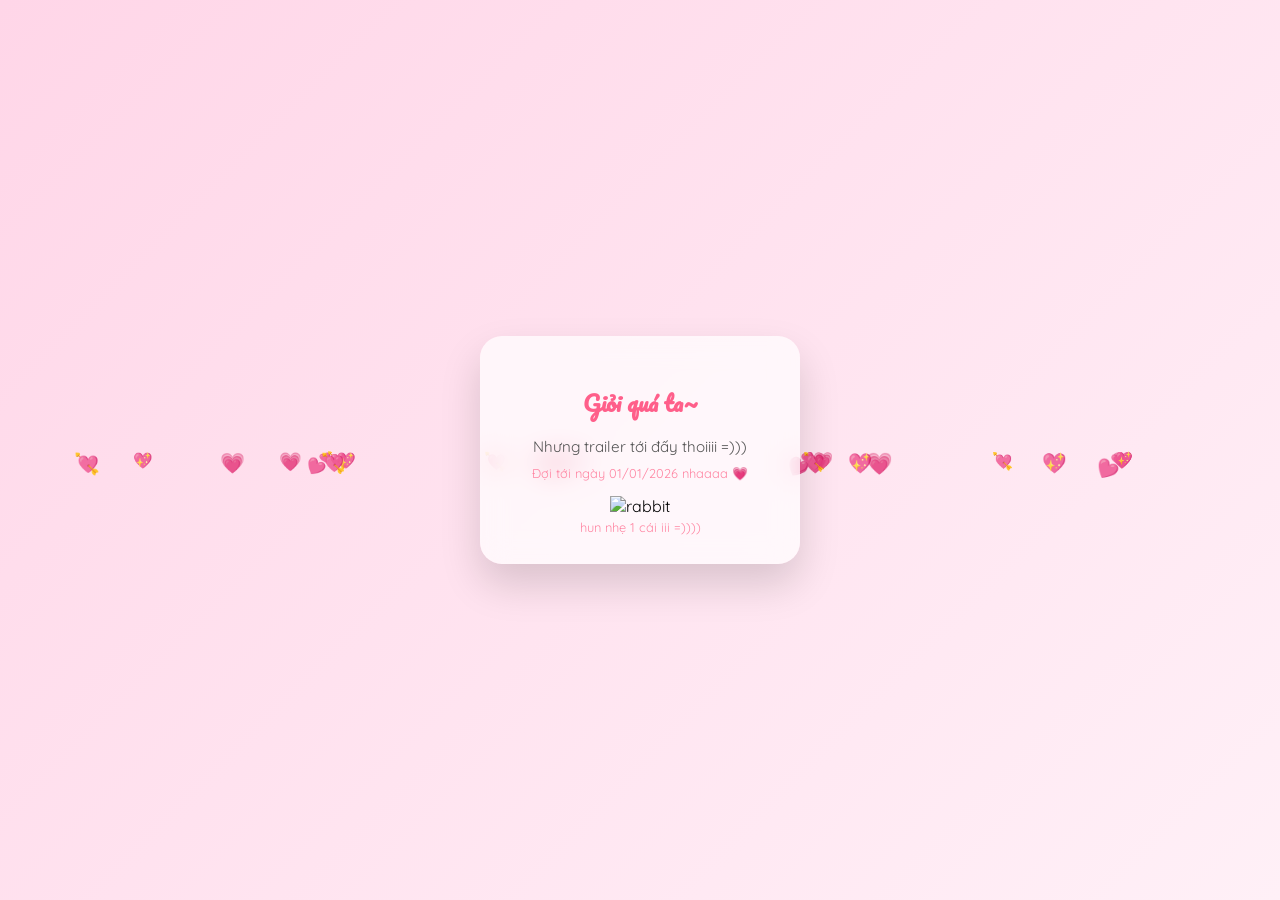
==== main.html @ c858189b "Create main.html" ====
<!DOCTYPE html>
<html lang="vi">
<head>
<meta charset="UTF-8">
<meta name="viewport" content="width=device-width, initial-scale=1.0">
<title>Liu Liu</title>

<!-- Google Fonts -->
<link href="https://fonts.googleapis.com/css2?family=Pacifico&family=Quicksand:wght@400;600&display=swap" rel="stylesheet">

<!-- Font Awesome -->
<link rel="stylesheet" href="https://cdnjs.cloudflare.com/ajax/libs/font-awesome/6.5.0/css/all.min.css"/>

<style>
* { box-sizing: border-box; }

body {
  margin: 0;
  height: 100vh;
  font-family: "Quicksand", sans-serif;
  background: linear-gradient(135deg, #ffd6e8, #fff0f7);
  display: flex;
  justify-content: center;
  align-items: center;
  overflow: hidden;
  position: relative;
}

/* ===== HEART FALL ===== */
.hearts span {
  position: absolute;
  color: #ff7aa2;
  animation: fall linear infinite;
  opacity: 0.85;
  pointer-events: none;
}

@keyframes fall {
  from { transform: translateY(-10vh); opacity: 0; }
  to { transform: translateY(110vh); opacity: 1; }
}

/* ===== MAIN WRAPPER ===== */
.wrapper {
  position: relative;
  z-index: 10;
  display: flex;
  flex-direction: column;
  align-items: center;
}

/* ===== BOX ===== */
.gate-box {
  width: 320px;
  padding: 28px 24px;
  border-radius: 22px;
  background: rgba(255,255,255,0.7);
  backdrop-filter: blur(14px);
  box-shadow: 0 20px 40px rgba(0,0,0,0.15);
  text-align: center;
  animation: fadeIn 1s ease;
}

@keyframes fadeIn {
  from { opacity: 0; transform: translateY(25px); }
  to { opacity: 1; transform: translateY(0); }
}

.gate-box h2 {
  font-family: "Pacifico", cursive;
  margin-bottom: 8px;
  color: #ff5f8a;
  font-size: 1.4rem;
}

.gate-box p {
  font-size: 0.95rem;
  color: #555;
  margin-bottom: 6px;
}

.gate-box small {
  font-size: 0.8rem;
  color: #ff85a2;
}

/* ===== RABBIT ===== */
.rabbit {
  margin-top: 14px;
  width: 120px;
  animation: float 3s ease-in-out infinite;
}

@keyframes float {
  0%,100% { transform: translateY(0); }
  50% { transform: translateY(-8px); }
}
</style>
</head>

<body>

<!-- ===== AUDIO ===== -->
<audio id="mainAudio" autoplay loop preload="auto">
  <source src="assets/music/Phép Màu (Đàn cá gỗ OST) - MAYDAYs ft. Minh Tốc  Offical MV.mp3" type="audio/mpeg">
</audio>

<!-- HEARTS -->
<div class="hearts" id="hearts"></div>

<!-- CONTENT -->
<div class="wrapper">
  <div class="gate-box">
    <h2>Giỏi quá ta~</h2>
    <p>Nhưng trailer tới đấy thoiiii =)))</p>
    <small>Đợi tới ngày 01/01/2026 nhaaaa 💗 </small>
    
    <img src="assets/images/rabbit.gif" alt="rabbit" class="rabbit">
    <div><small>hun nhẹ 1 cái iii =))))</small></div
    
  </div>

  
</div>

<script>
/* ===== FORCE AUDIO PLAY (khi browser đã allow autoplay) ===== */
const audio = document.getElementById("mainAudio");
window.addEventListener("load", () => {
  audio.volume = 1;
  audio.play().catch(() => {});
});

/* ===== HEART FALL ===== */
const hearts = ["💗","💖","💘","💕"];
const heartBox = document.getElementById("hearts");

for (let i = 0; i < 25; i++) {
  const span = document.createElement("span");
  span.textContent = hearts[Math.floor(Math.random() * hearts.length)];
  span.style.left = Math.random() * 100 + "%";
  span.style.animationDuration = (Math.random() * 5 + 5) + "s";
  span.style.fontSize = (Math.random() * 10 + 14) + "px";
  heartBox.appendChild(span);
}
</script>

</body>
</html>
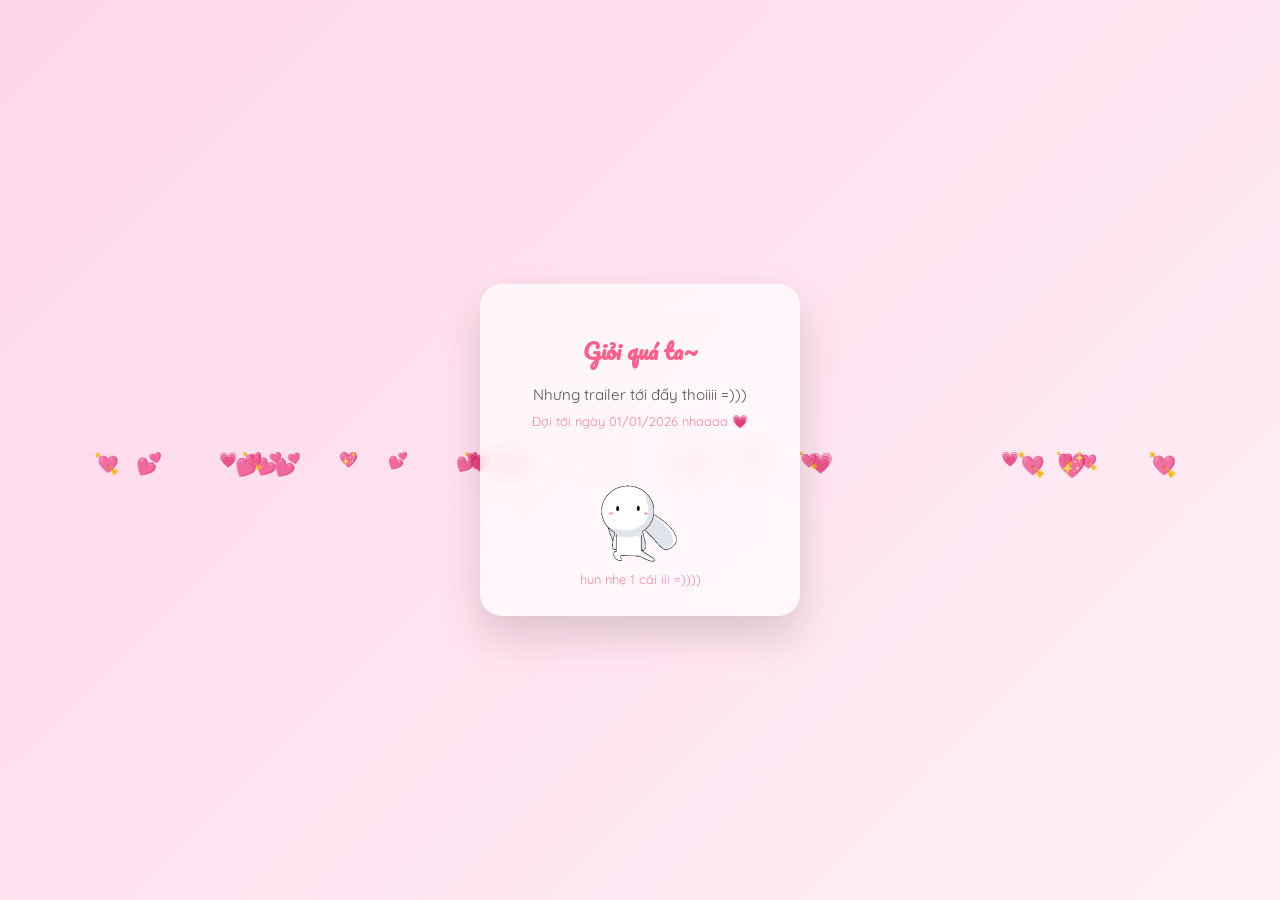
==== commit b0d08519: "Update main.html" ====
--- a/main.html
+++ b/main.html
@@ -115,7 +115,7 @@
     <p>Nhưng trailer tới đấy thoiiii =)))</p>
     <small>Đợi tới ngày 01/01/2026 nhaaaa 💗 </small>
     
-    <img src="assets/images/rabbit.gif" alt="rabbit" class="rabbit">
+    <img src="rabbit.gif" alt="rabbit" class="rabbit">
     <div><small>hun nhẹ 1 cái iii =))))</small></div
     
   </div>
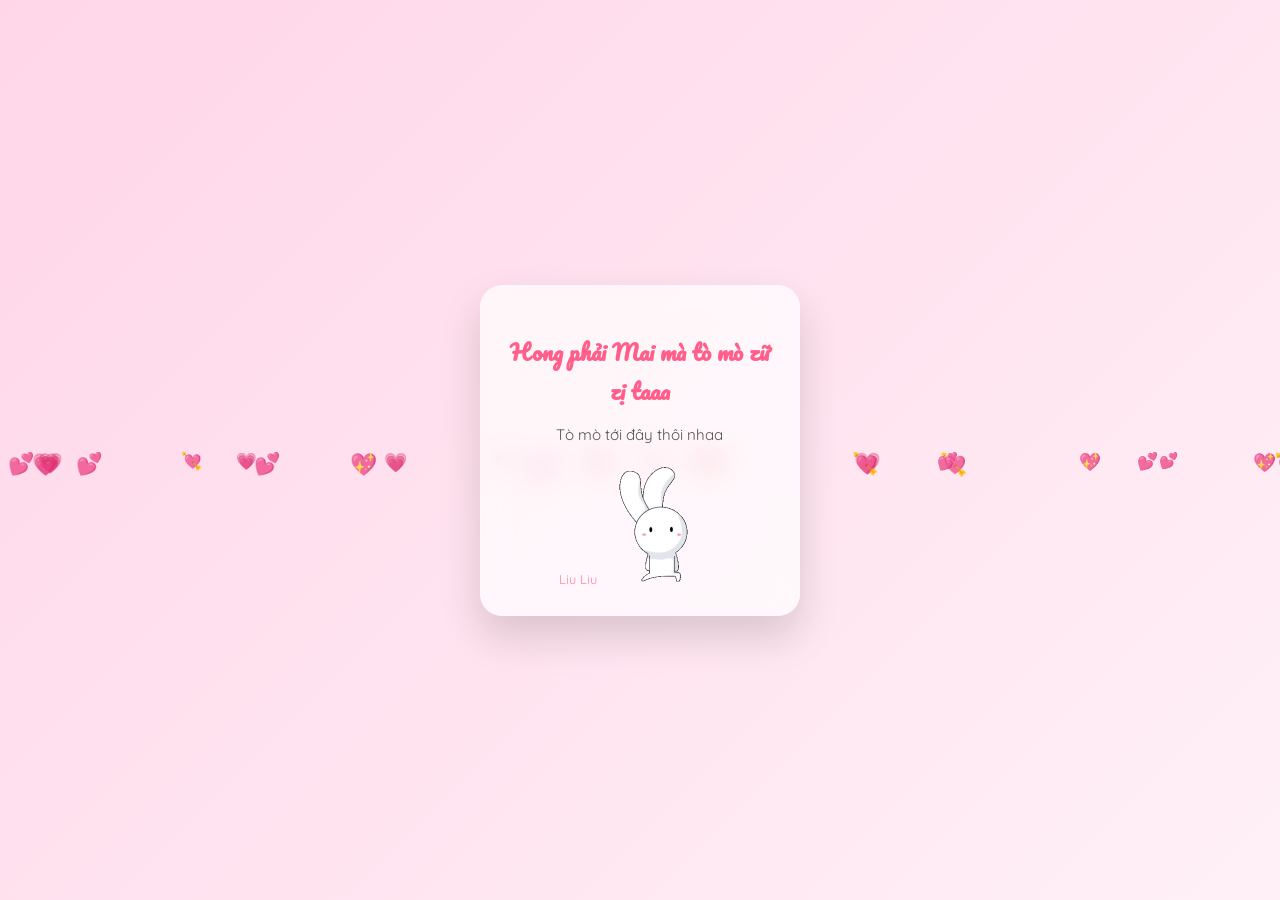
==== commit 0f1a32f1: "Update main.html" ====
--- a/main.html
+++ b/main.html
@@ -111,12 +111,10 @@
 <!-- CONTENT -->
 <div class="wrapper">
   <div class="gate-box">
-    <h2>Giỏi quá ta~</h2>
-    <p>Nhưng trailer tới đấy thoiiii =)))</p>
-    <small>Đợi tới ngày 01/01/2026 nhaaaa 💗 </small>
-    
+    <h2>Hong phải Mai mà tò mò zữ zị taaa</h2>
+    <p>Tò mò tới đây thôi nhaa</p>
+    <small>Liu Liu </small> 
     <img src="rabbit.gif" alt="rabbit" class="rabbit">
-    <div><small>hun nhẹ 1 cái iii =))))</small></div
     
   </div>
 
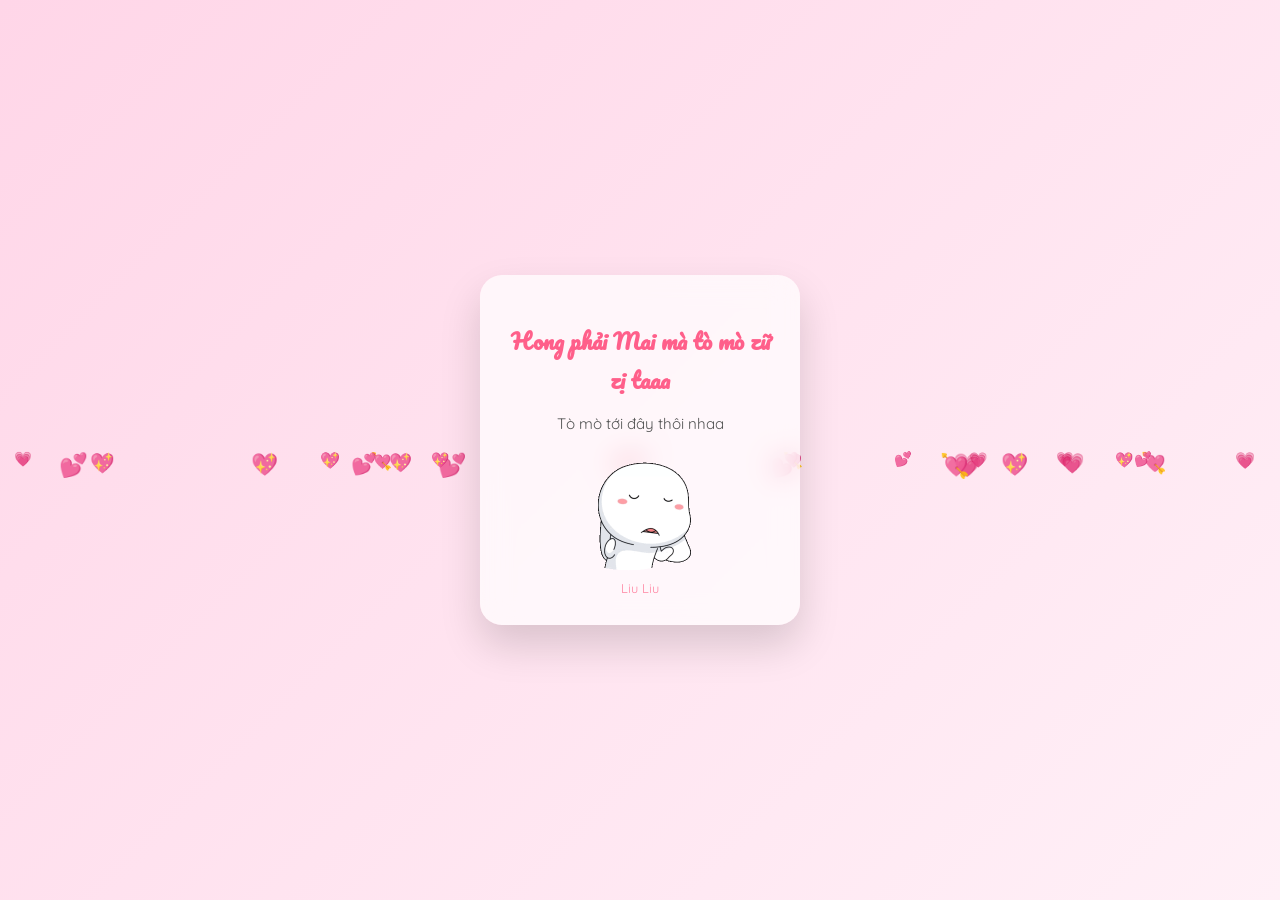
==== commit 2292247a: "Update main.html" ====
--- a/main.html
+++ b/main.html
@@ -113,8 +113,9 @@
   <div class="gate-box">
     <h2>Hong phải Mai mà tò mò zữ zị taaa</h2>
     <p>Tò mò tới đây thôi nhaa</p>
-    <small>Liu Liu </small> 
     <img src="rabbit.gif" alt="rabbit" class="rabbit">
+    <div><small>Liu Liu </small></div>
+   
     
   </div>
 
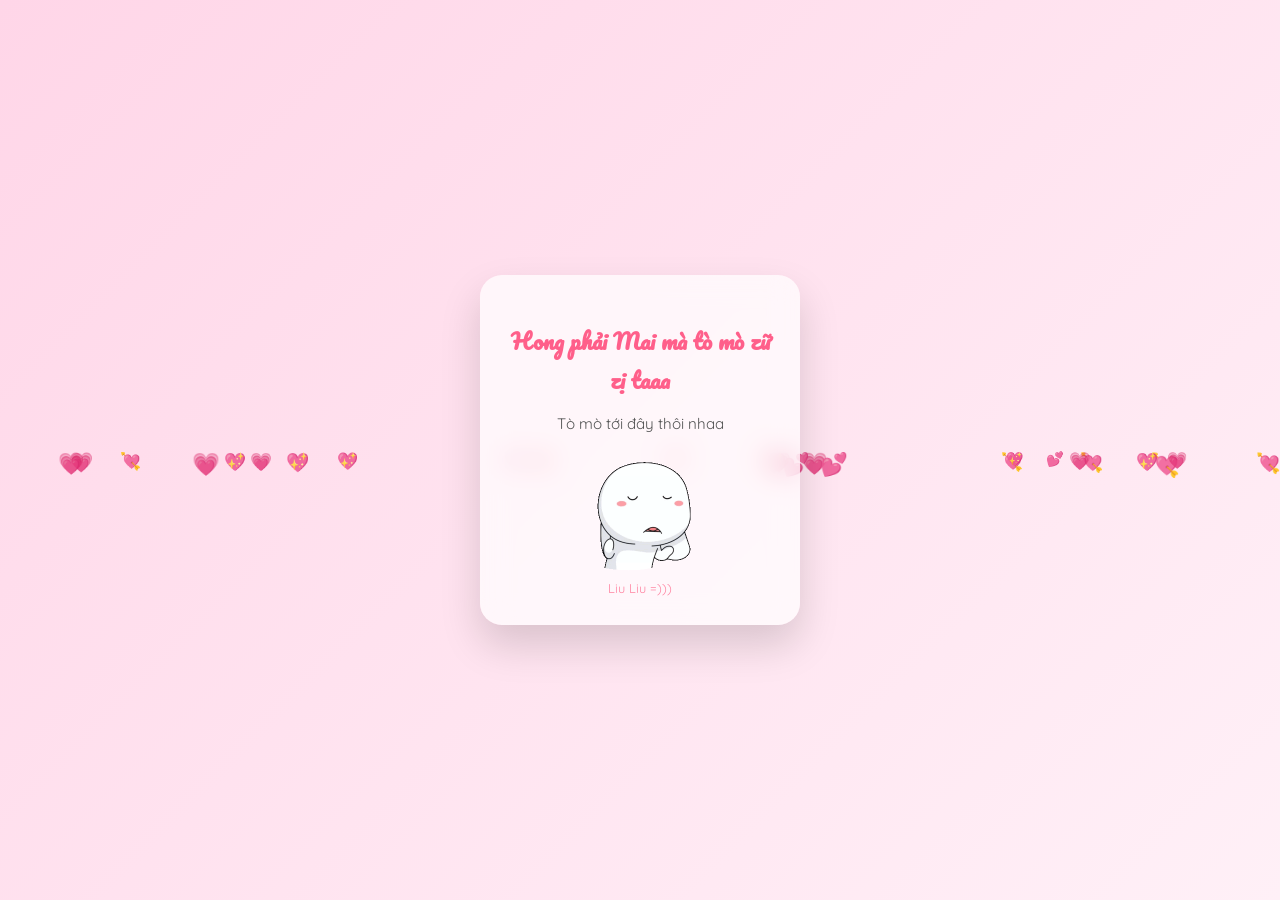
==== commit a18a2920: "Update main.html" ====
--- a/main.html
+++ b/main.html
@@ -114,7 +114,7 @@
     <h2>Hong phải Mai mà tò mò zữ zị taaa</h2>
     <p>Tò mò tới đây thôi nhaa</p>
     <img src="rabbit.gif" alt="rabbit" class="rabbit">
-    <div><small>Liu Liu </small></div>
+    <div><small>Liu Liu =))) </small></div>
    
     
   </div>
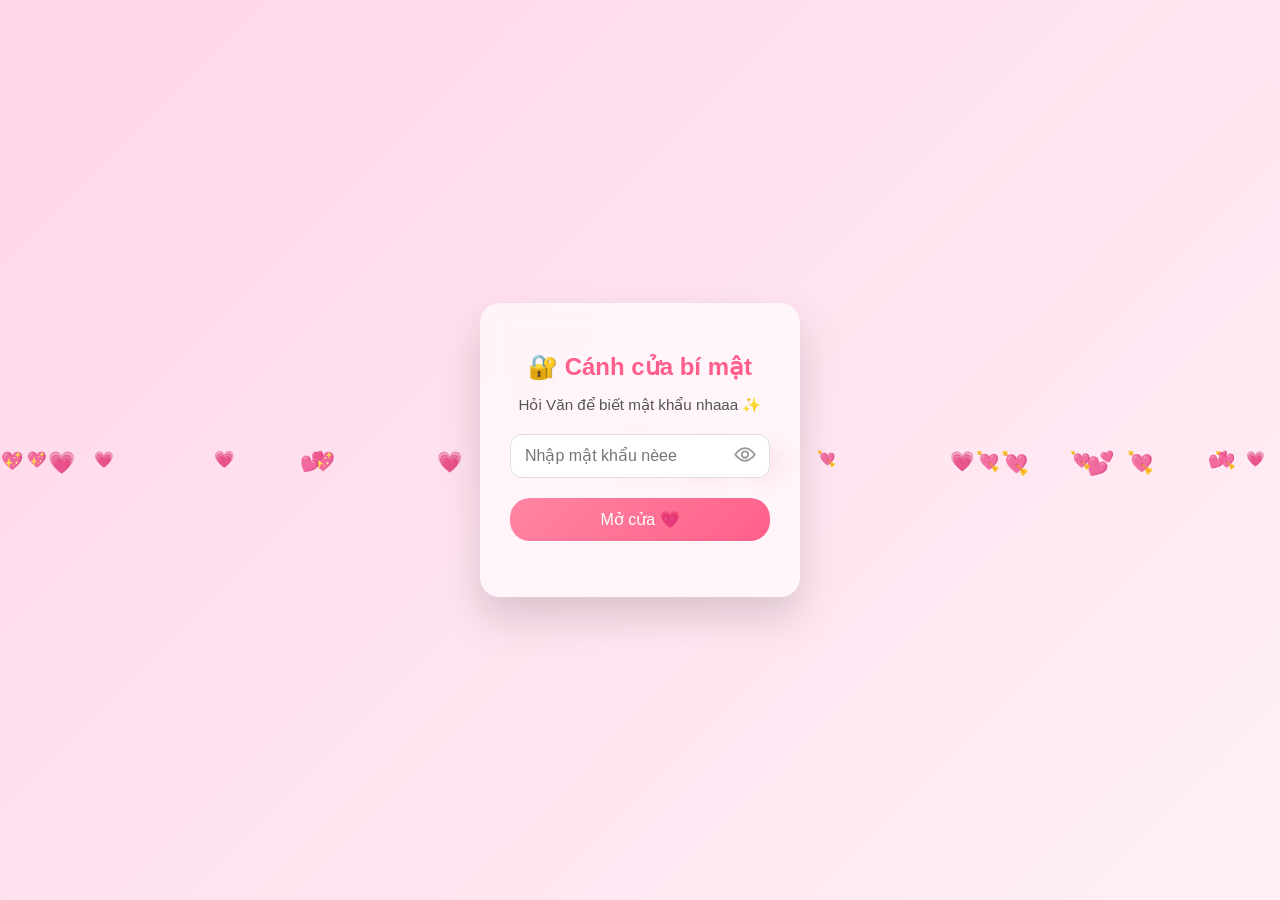
==== commit d468e131: "Update main.html" ====
--- a/main.html
+++ b/main.html
@@ -143,7 +143,11 @@
   heartBox.appendChild(span);
 }
 </script>
-
+<script>
+  if (localStorage.getItem("accessGranted") !== "yes") {
+    window.location.href = "index.html";
+  }
+</script>
 </body>
 </html>
 
